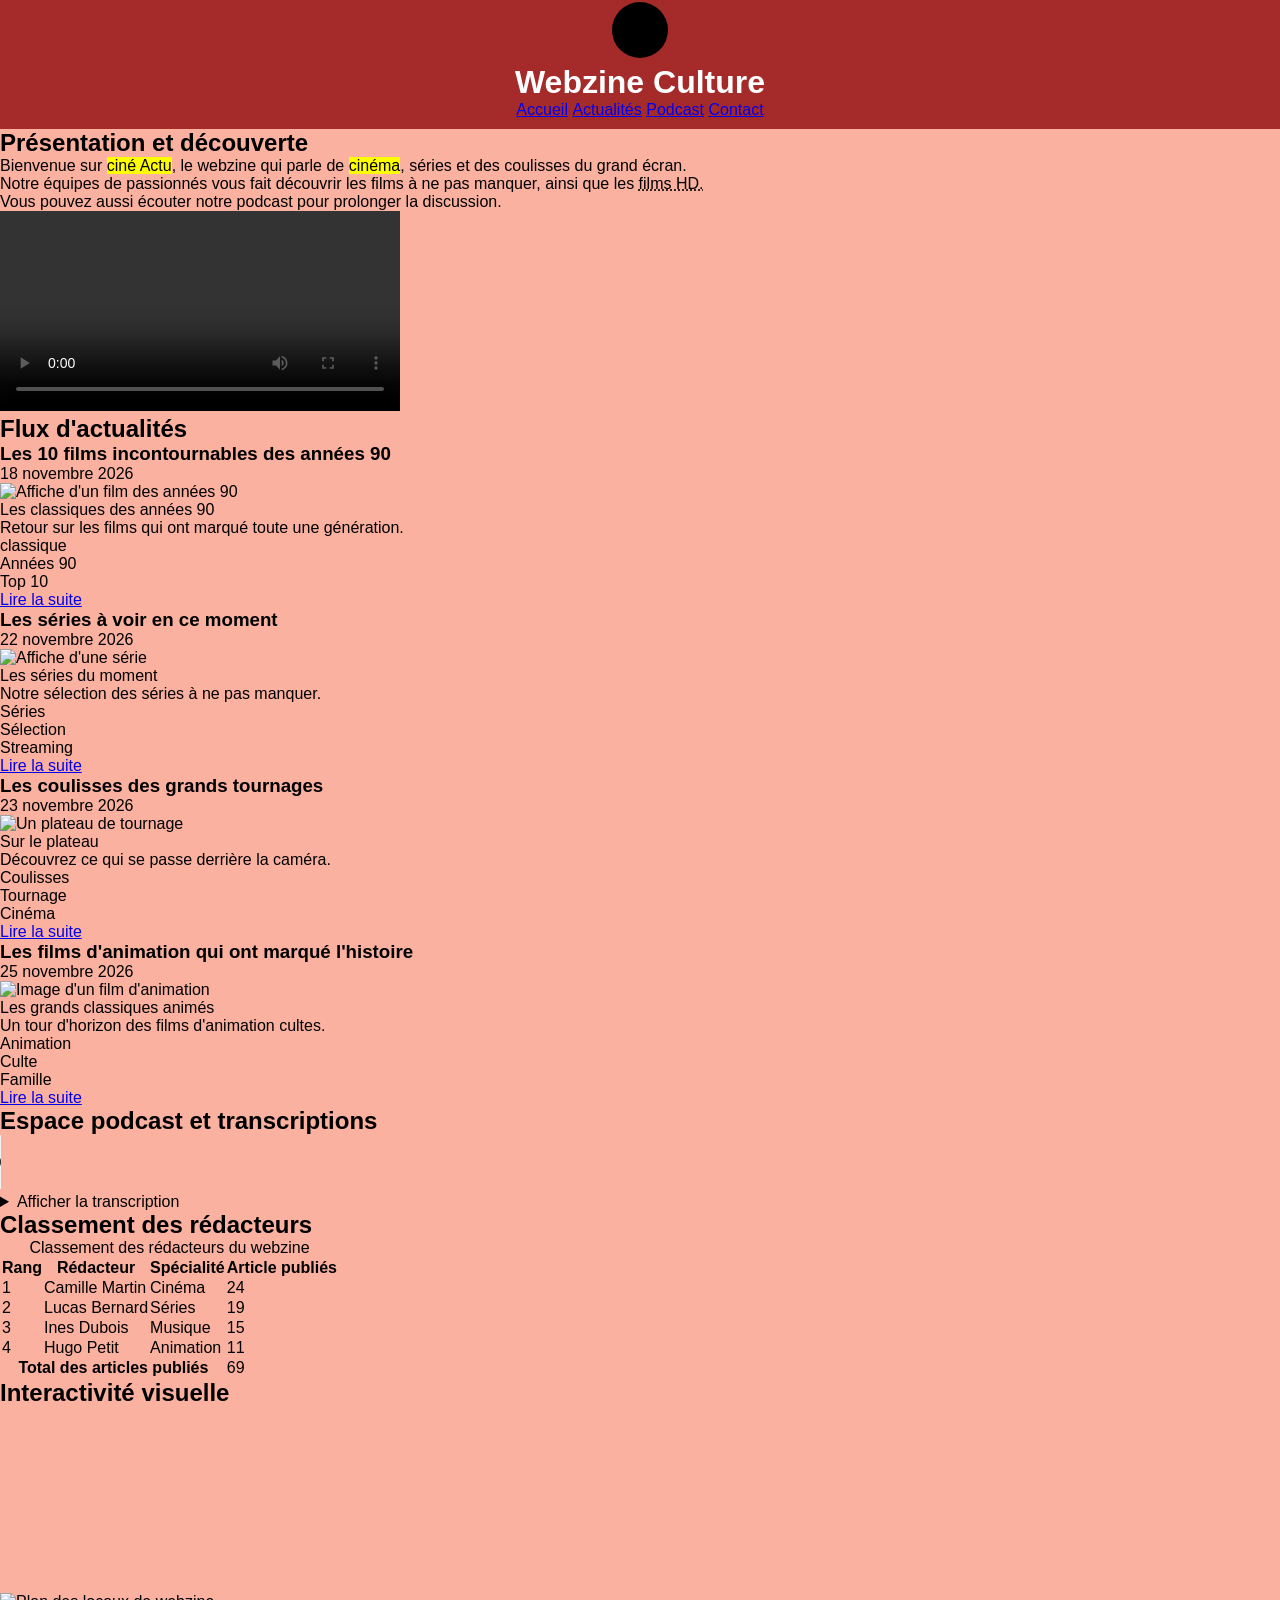
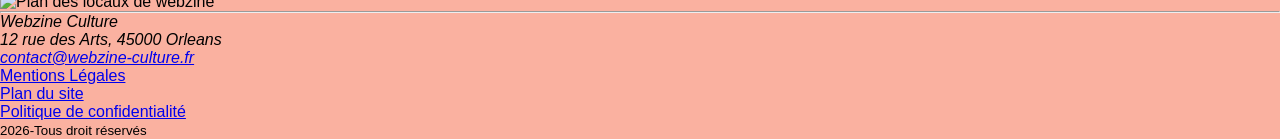
==== index.html @ de9f222b "Ajout des sections et style de base" ====
<!DOCTYPE html>
<html lang="fr">

<head>
    <meta charset="UTF-8">
    <meta name="description" content="Webzine">
    <title>Webzine</title>
    <link rel="stylesheet" href="style.css">
</head>

<body>
    <header id="main-header">
        <svg class="site-logo" width="60" height="60">
            <circle cx="30" cy="30" r="28"></circle>
            <rect x="18" y="18" width="24" height="24"></rect>
        </svg>
        <h1>Webzine Culture</h1>
        <nav class="navbar">
            <ul class="nav-list">
                <li class="nav-item"><a href="#hero-section">Accueil</a></li>
                <li class="nav-item"><a href="#latest-posts">Actualités</a></li>
                <li class="nav-item"><a href="#media-center">Podcast</a></li>
                <li class="nav-item"><a href="#main-footer">Contact</a></li>
            </ul>
        </nav>
    </header>
    <main id="main-content">
        <section id="hero-section">
            <h2>Présentation et découverte</h2>
            <p>Bienvenue sur <mark>ciné Actu</mark>, le webzine qui parle de <mark>cinéma</mark>, séries et des
                coulisses du grand écran.</p>
            <p>Notre équipes de passionnés vous fait découvrir les films à ne pas manquer, ainsi que les <abbr
                    title="Films en Haute Définition">films HD.</abbr><br> Vous pouvez aussi écouter notre podcast pour
                prolonger la discussion.</p>
                <video class="promo-video" controls width="400">
                    <source src="video.mp4" type="video/mp4">
                    <track src="soustitres.vtt" kind="subtitles" srclang="fr" label="français"></track>
                </video>
        </section>
        <section id="latest-posts">
            <h2>Flux d'actualités</h2>
            <article class="post-card">
                <header>
                    <h3>Les 10 films incontournables des années 90</h3>
                    <time class="post-date" datetime="2026-11-18">18 novembre 2026</time>
                </header>
                <figure class="post-thumbnail">
                    <img src="image1.jpg" alt="Affiche d'un film des années 90" width="300" height="200">
                    <figcaption>Les classiques des années 90</figcaption>
                    </figure>
                <p>Retour sur les films qui ont marqué toute une génération.</p>
                <footer>
                    <ul>
                        <li>classique</li>
                        <li>Années 90</li>
                        <li>Top 10</li>
                    </ul>
                    <a href="#">Lire la suite</a>
                </footer>
            </article>
        <article class="post-card">
            <header>
                <h3>Les séries à voir en ce moment</h3>
                <time class="post-date" datetime="2026-11-22">22 novembre 2026</time>
            </header>
            <figure class="post-thumbnail">
                <img src="image2.jpg" alt="Affiche d'une série" width="300" height="200">
                <figcaption>Les séries du moment</figcaption>
            </figure>
            <p>Notre sélection des séries à ne pas manquer.</p>
                 <footer>
                       <ul>
                             <li>Séries</li>
                             <li>Sélection</li>
                             <li>Streaming</li>
                        </ul>
                       <a href="#">Lire la suite</a>
                </footer>
        </article>
        <article class="post-card">
            <header>
                <h3>Les coulisses des grands tournages</h3>
                    <time class="post-date" datetime="2026-11-23">23 novembre 2026</time>
            </header>
            <figure class="post-thumbnail">
                <img src="image3.jpg" alt="Un plateau de tournage" width="300" height="200">
                <figcaption>Sur le plateau</figcaption>
            </figure>
            <p>Découvrez ce qui se passe derrière la caméra.</p>
                 <footer>
                       <ul>
                             <li>Coulisses</li>
                             <li>Tournage</li>
                             <li>Cinéma</li>
                           </ul>
                       <a href="#">Lire la suite</a>
                     </footer>
        </article>
        <article class="post-card">
            <header>
                <h3>Les films d'animation qui ont marqué l'histoire</h3>
                    <time class="post-date" datetime="2026-11-25">25 novembre 2026</time>
            </header>
            <figure class="post-thubnail">
                <img src="image4.jpg" alt="Image d'un film d'animation" width="300" height="200">
                <figcaption>Les grands classiques animés</figcaption>
            </figure>
            <p>Un tour d'horizon des films d'animation cultes.</p>
                <footer>
                       <ul>
                             <li>Animation</li>
                             <li>Culte</li>
                             <li>Famille</li>
                           </ul>
                       <a href="#">Lire la suite</a>
                </footer>
        </article>
        </section>
        <section id="media-center">
            <h2>Espace podcast et transcriptions</h2>
            <audio class="podcast-player" controls>
                <source src="podcast.mp3" type="audio/mpeg">
                Votre navigateur ne supporte pas la lecture audio.
            </audio>
            <details>
                <summary>Afficher la transcription</summary>
                <dl class="transcript-box">
                    <dt>Camille</dt>
                    <dd>Bienveunue dans notre podcast Culture ! Aujourd'hui on parle des films des années 90</dd>
                    <dt>Lucas</dt>
                    <dd>Merci Camille. Pour moi cette décennie a vraiment changé le cinéma</dd>
                    <dt>Ines</dt>
                    <dd>Quel est ton film préféré de cette période ?</dd>
                    <dt>Hugo</dt>
                    <dd>Sans hésiter un grand classique, que je pourrais revoir dix fois</dd>
                </dl>
            </details>
        </section>
        <section id="authors-ranking">
            <h2>Classement des rédacteurs</h2>
            <table class="data-table">
                <caption>Classement des rédacteurs du webzine</caption>
                <thead>
                    <tr>
                        <th scope="col">Rang</th>
                        <th scope="col">Rédacteur</th>
                        <th scope="col">Spécialité</th>
                        <th scope="col">Article publiés</th>
                    </tr>
                </thead>
                <tbody>
                    <tr>
                        <td>1</td>
                        <td>Camille Martin</td>
                        <td>Cinéma</td>
                        <td>24</td>
                    </tr>
                    <tr>
                        <td>2</td>
                        <td>Lucas Bernard</td>
                        <td>Séries</td>
                        <td>19</td>
                    </tr>
                    <tr>
                        <td>3</td>
                        <td>Ines Dubois</td>
                        <td>Musique</td>
                        <td>15</td>
                    </tr>
                    <tr>
                        <td>4</td>
                        <td>Hugo Petit</td>
                        <td>Animation</td>
                        <td>11</td>
                    </tr>
                </tbody>

            <tfoot>
                <tr>
                    <th scope="row" colspan="3">Total des articles publiés</th>
                    <td>69</td>
                </tr>
            </tfoot>
            </table>
        </section>
        <section id="interactive-zone">
            <h2>Interactivité visuelle</h2>
            <img src="plan.jpg" alt="Plan des locaux de webzine " width="400" height="300" usemap="#plan-webzine">
            <map name="plan-webzine">
                <area shape="rect" coords="20,20,180,120" href="#hero-section" alt="Salle de rédaction">
                <area shape="circle" coords="300,150,50" href="#media-center" alt="Studio podcast">
            </map>
            <canvas class="stats-canvas" width="400" height="200"></canvas>  
    </section>
    </main>
    <hr>
    <footer id="main-footer">
        <address class="Contact-info">
            Webzine Culture<br>
            12 rue des Arts, 45000 Orleans<br>
            <a href="mailto:contact@webzine-culture.fr">contact@webzine-culture.fr</a> 
        </address>
        <ul>
            <li><a href="#">Mentions Légales</a></li>
            <li><a href="#">Plan du site</a></li>
            <li><a href="#">Politique de confidentialité</a></li>
        </ul>
        <p><small class="copyright-text">2026-Tous droit réservés</small></p>
    </footer>
</body>
---- style.css ----
*{ 
    margin: 0%;
    padding: 0%
}

* body {  
    /* la couleur de fond principale sera rose */

    background-color: #fab1a0 ; 
    
     /* la police d'écriture sans cerif */ 
    
    font-family: Arial, Helvetica, sans-serif; 
    line-height: normal;

}

.carte h1, .carte h2, .carte h3 {

    color: #ff7675; 
}

*{
    box-sizing: border-box;
    margin: 0;
    padding:0;
}

#main-header {

    background-color: brown;
    color: white;
    padding-bottom: 10px;
    text-align: center;
}

.nav-list {

    list-style: none; 

} 

.nav-item {

    display: inline-block; 
    margin: 0%;

}

.nav-item :hover {

    text-decoration: none;
    color:pink

}
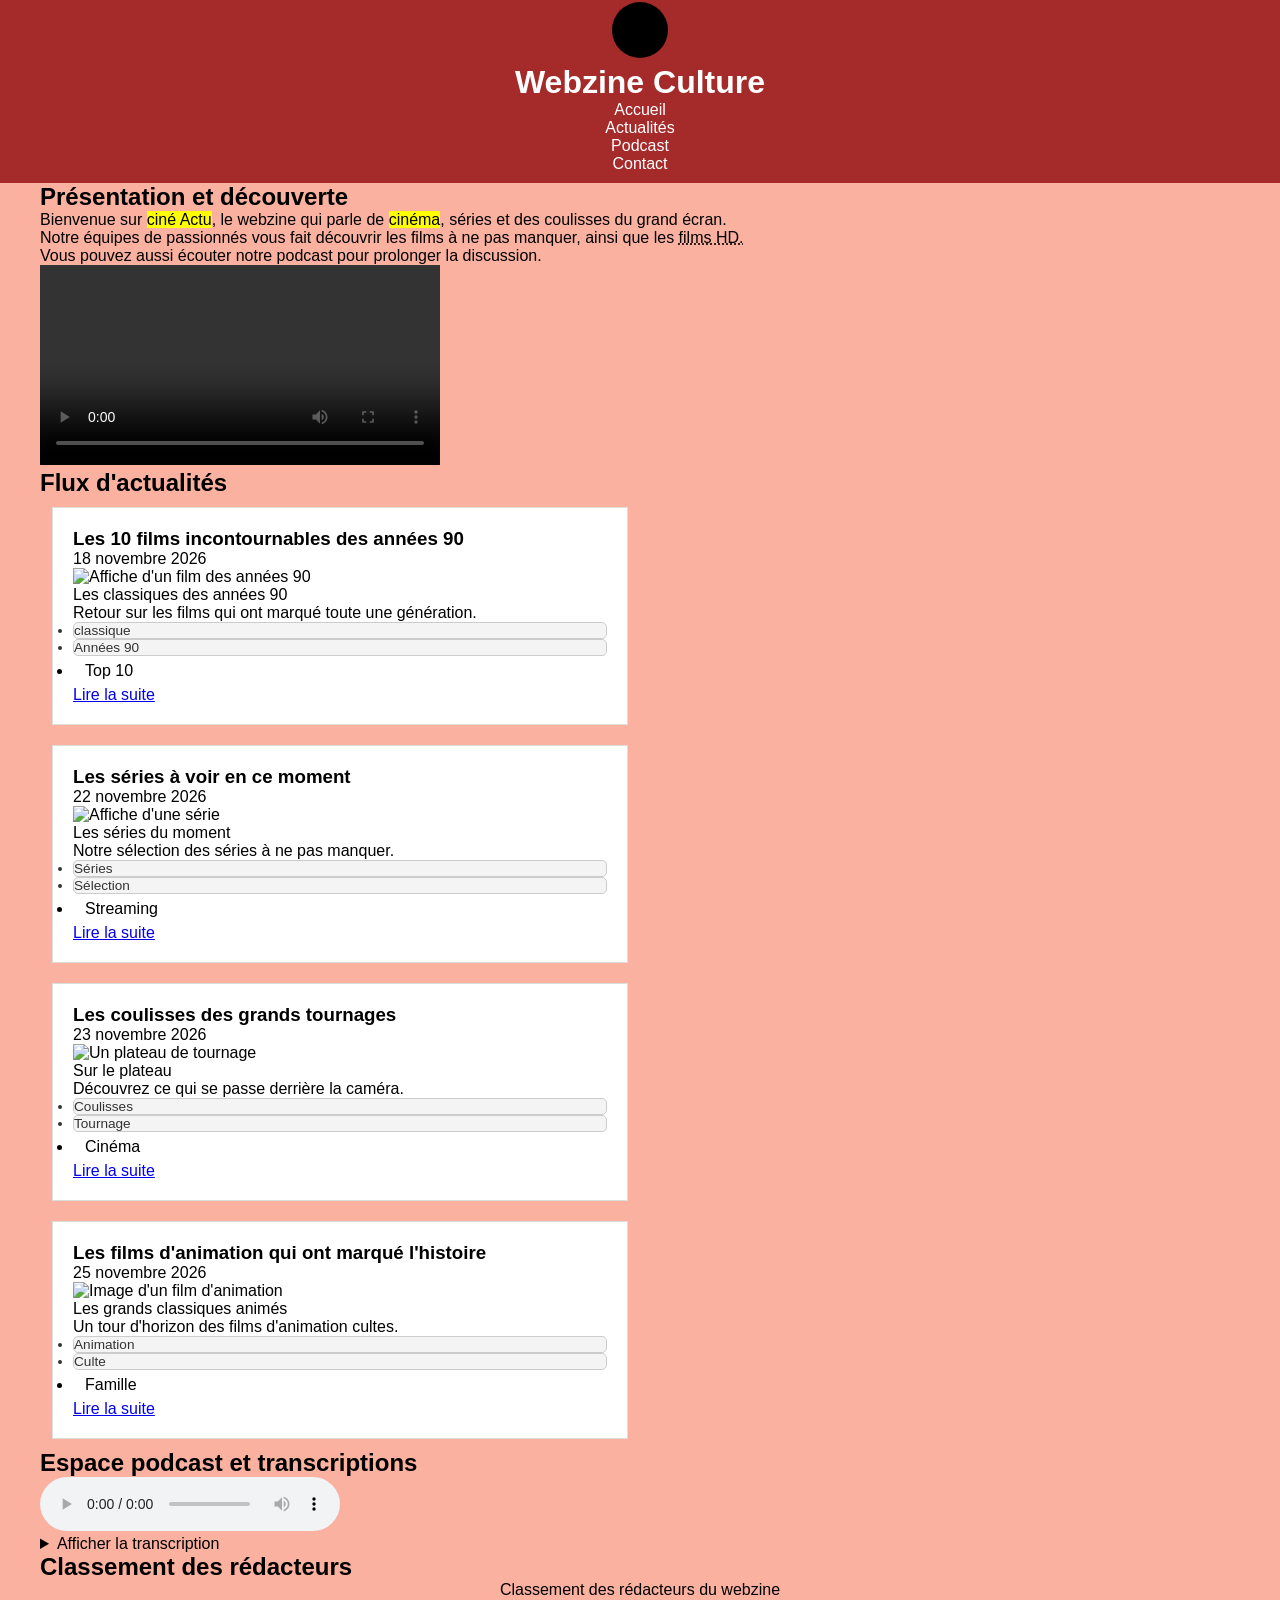
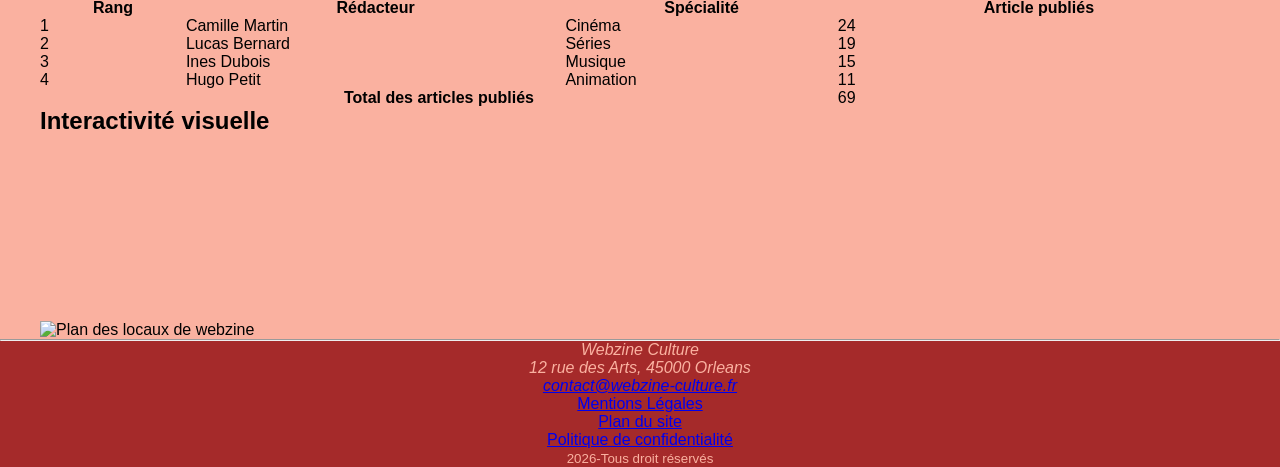
==== commit 768d676c: "Exercices CSS : cartes, tableau et details" ====
--- a/index.html
+++ b/index.html
@@ -3,6 +3,7 @@
 
 <head>
     <meta charset="UTF-8">
+    <meta name="viewport" content="width=device-width, initial-scale1.0">
     <meta name="description" content="Webzine">
     <title>Webzine</title>
     <link rel="stylesheet" href="style.css">
--- a/style.css
+++ b/style.css
@@ -40,20 +40,171 @@
 
 } 
 
-.nav-item {
+.nav-item a {
+    
+    text-decoration: none;
+    color: white; 
+
+}
+
+.nav-item a:hover {
+
+    color:pink;
+
+}
+
+#main-content {
+
+    max-width: 1200px;
+    margin: 0 auto;
+
+
+}
+
+.post-card { 
 
     display: inline-block; 
-    margin: 0%;
-
-}
-
-.nav-item :hover {
-
-    text-decoration: none;
-    color:pink
-
-}
-
-
-
-
+    vertical-align: top;
+    width: 48%;
+    margin: 10px 1%;
+}
+
+.post-card {
+
+    display: inline-block;
+    vertical-align: top;
+    width: 48%;
+    margin: 10px 1%;
+    padding: 20px;
+    background-color: white;
+    border: 1px solid #ddd;
+    border-radius: 0%;
+    box-shadow: #ff7675;
+}
+
+.post-thumbnail img {
+
+    max-width: 100%; height: auto;
+
+ } 
+
+.data-table { 
+    
+    width: 100%;
+    border-collapse: collapse;
+
+}
+
+.data-table th 
+.data-table td {
+
+    padding: 10px 12px;
+    border-bottom: 1px solid #ddd;
+    text-align: left;
+
+
+}
+
+.data-table tr:nth-child(even) {
+
+    background-color: #fab1a0
+}
+
+.transcript-box {
+
+    padding: 10%;
+    border-left: 5px solid #fab1a0; 
+
+}
+
+#main-footer {
+
+    background-color: brown;
+    text-align: center;
+    color: #fab1a0;
+}
+
+.contact-info {
+
+    display:block;
+    padding: 15px;
+    line-height: 1.6;
+
+
+}
+
+.contact-info a {
+
+    display:inline-block;
+    margin-top: 6px;
+}
+
+summary:hover {
+
+    cursor: pointer;
+}
+
+.nav-item a:hover {
+
+    
+    color: black;
+    background-color: aliceblue;
+    padding: 3px 8px;
+    border-radius: 6px;
+
+}
+
+:active { 
+
+    opacity: 0.7;
+}
+
+:focus { 
+
+    outline: 2px solid #2d3436;
+}
+ 
+.post-card footer li:last-child {
+
+      blackground-color: black;
+      padding: 6px 12px;
+      border-radius: 6px;
+}
+
+.post-card footer li:last-child a {
+
+      color: white;
+      text-decoration: none;
+}
+
+.post-card footer li:not(:last-child) {
+
+    border: 1px solid #ccc;
+    background-color: #f4F4F4;
+    font-size: 0.85rem;
+    border-radius: 5px;
+    color: #333;
+} 
+
+.data-table tr:nth-child(even) {
+
+    blackground-color: #f8f9fa;
+
+
+}
+
+.data-table tr:hover:not(:first-child) {
+
+    blackground-color: #ffeaa7;
+}
+
+summary:hover {
+    color: #0056b3;
+    cursor:pointer;
+}
+ details [open] summary {
+
+    font-weight: bold;
+    border-bottom: 2px solid #333;
+ }
+
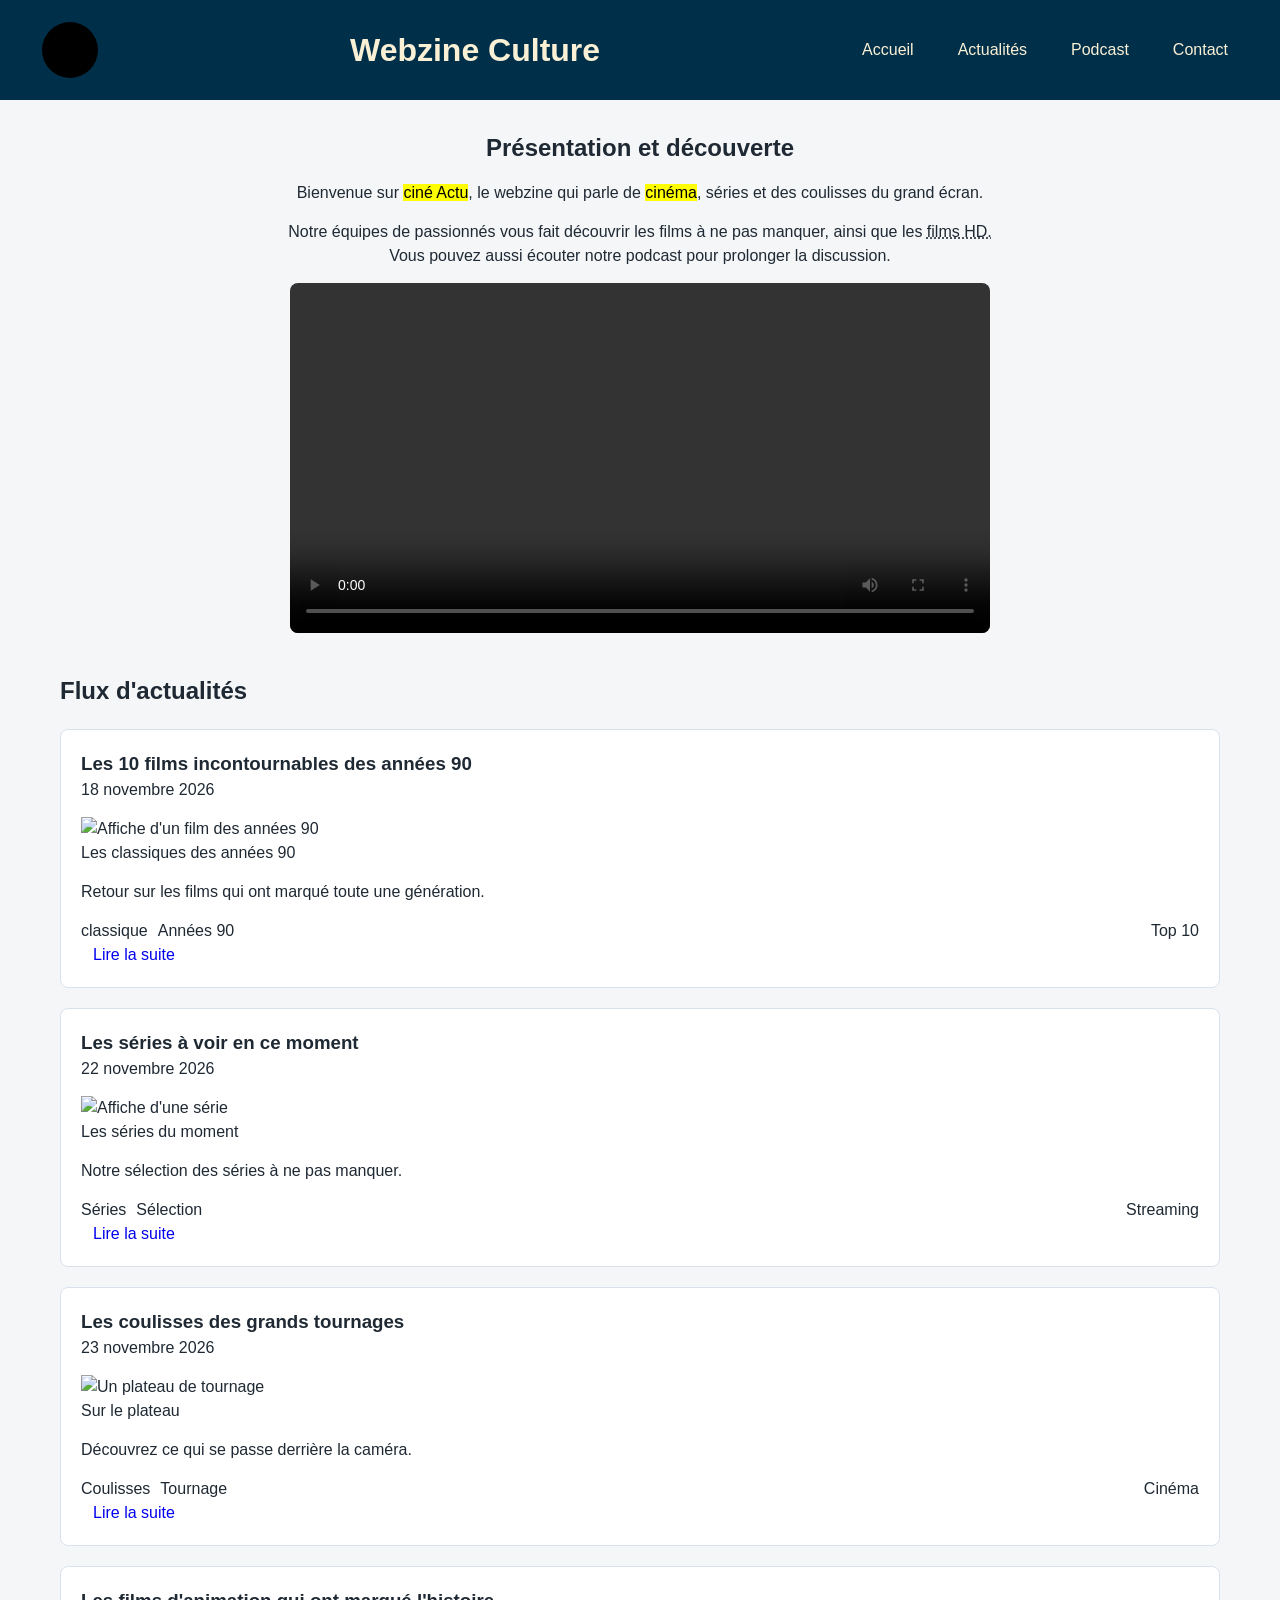
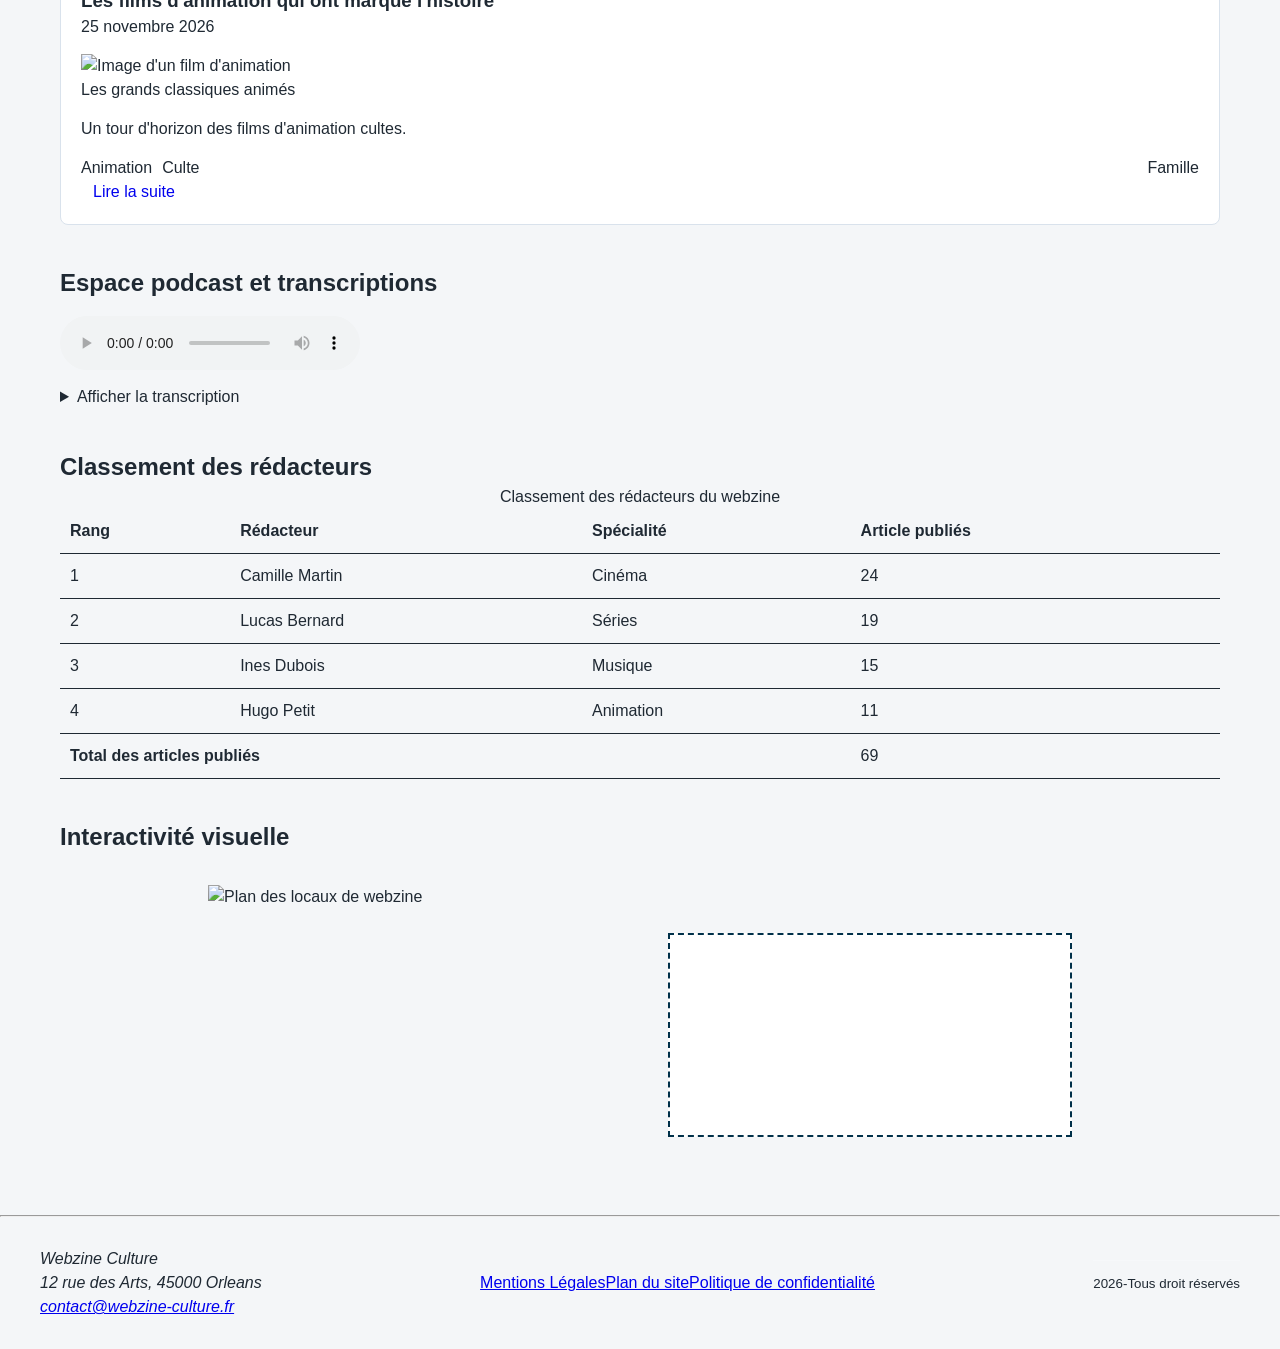
==== commit 8ecda815: "Mise en page Webzine avec Flexbox" ====
--- a/index.html
+++ b/index.html
@@ -6,7 +6,7 @@
     <meta name="viewport" content="width=device-width, initial-scale1.0">
     <meta name="description" content="Webzine">
     <title>Webzine</title>
-    <link rel="stylesheet" href="style.css">
+    <link rel="stylesheet" href="webzine-flex.css">
 </head>
 
 <body>
--- a/webzine-flex.css
+++ b/webzine-flex.css
@@ -0,0 +1,267 @@
+* {
+    box-sizing: border-box;
+    margin: 0;
+    padding: 0%;
+}
+
+body {
+
+    font-family:Arial, sans-serif;
+    line-height: 1.5;
+    background-color: #f4f6f8; 
+    color: #1f2933;
+}
+
+img, video, canvas {
+
+    max_width: 100%;
+    height: auto;
+}
+
+#main-content { 
+    max-width: 1200px;
+    margin: 0 auto;
+    padding: 30px 20px;
+    display: flex;
+    flex-direction: column;
+    gap: 40px;
+}
+
+#main-header {
+
+    background-color: #003049;
+    color: #faf0d5;
+    padding: 20px 40px;
+    display: flex;
+    justify-content:space-between;
+    align-items: center;
+    flex-wrap: wrap;
+    gap: 20px;
+}
+
+.nav-list {
+
+    list-style: none;
+    display: flex;
+    gap: 20px;
+}
+
+.nav-item a {
+
+    text-decoration: none;
+    color: inherit;
+    padding: 8px 12px;
+}
+
+.nav-item a :hover {
+
+    color: orange;
+}
+
+#hero-section {
+
+    display: flex;
+    flex-direction: column;
+    align-items: center;
+    gap: 15px;
+}
+
+#hero-section p {
+
+    max-width: 750px;
+    text-align: center;
+}
+
+.promo-video {
+
+    width: 100%; 
+    max-width: 700px;
+    border-radius: 8px;
+}
+
+#latest-posts {
+
+    display: flex;
+    flex-wrap: wrap;
+    gap: 20px;
+      
+}
+#latest-posts h2 {
+     
+    flex-basis: 100%;
+}
+.post-card {
+     
+    flex: 1 1 45%;
+    background-color: #ffffff;
+    border: 1px solid #d9e2ec;
+    border-radius: 8px;
+    padding: 20px;
+    display: flex;
+    flex-direction: column;
+    gap: 15px;
+
+}
+
+.post-card footer {
+
+    margin-top: auto;
+}
+
+.post-card footer ul {
+
+    list-style: none;
+    display: flex;
+    flex-wrap: wrap;
+    align-items: center;
+    gap: 10px;
+}
+
+.post-card footer li:last-child {
+
+    margin-left: auto;
+}
+
+.post-card footer a {
+
+    padding: 6px 12px;
+    border-radius: 4px;
+    text-decoration: none;
+}
+
+
+#media-center {
+
+    display: flex;
+    flex-direction: column;
+    gap: 15px;
+
+}
+
+#media-center dl {
+
+    display: flex;
+    gap: 20px;
+    padding: 10px 0px; 
+    border-bottom: 1px solid #f4f6f8;
+
+}
+
+#media-center dt {
+
+    flex: 0 0 150px;
+    font-weight: bold;
+}
+
+.transcript-box {
+
+    flex: 1;
+}
+
+.data-table {
+
+    width: 100%;
+    border-collapse: collapse;
+    padding: 10px;
+    text-align: left;
+
+}
+
+.data-table th,
+.data-table td {
+
+    padding: 10px;
+    text-align: left;
+    border-bottom: 1px solid #1f2933;
+}
+
+#interactive-zone {
+
+    display: flex; 
+    flex-wrap: wrap;
+    justify-content: center;
+    align-items: center;
+    gap: 30px;
+
+}
+
+#interactive-zone {
+
+    display: flex;
+    flex-wrap: wrap;
+    justify-content: center;
+    align-items: center;
+    gap: 30px;
+}
+
+#interactive-zone h2 {
+
+    flex-basis: 100%;
+}
+
+.stats-canvas {
+
+    border: 2px dashed #003049;
+    background-color: #ffffff
+}
+
+#main-footer {
+     
+    padding: 30px 40px;
+    display: flex;
+    flex-wrap: wrap;
+    justify-content: space-between; 
+    align-items: center;
+    gap: 20px;
+}
+
+#main-footer ul {
+
+    display: flex;
+    gap: 2Opx;
+    list-style: none;
+    color: inherit;
+}
+
+.copyright-text {
+
+    flex-basis: 100%;
+    text-align: center;
+    padding-top: 15px;
+    border-top: 1px solid rgba(255,255,255, 0.2);
+}
+
+@media screen and (max-width: 768px) { 
+
+#main-header {
+
+    flex-direction: column;
+    text-align: center;
+}  
+
+.nav-list {
+
+    flex-direction: column;
+    align-items: center;
+}
+
+}
+
+.post-card {
+
+    flex-basis: 100%;
+
+}
+
+#media-center dl {
+
+    flex-direction: column;
+    gap: 5px;
+} 
+
+#media-center dt {
+
+    flex-basis: auto;
+}
+
+
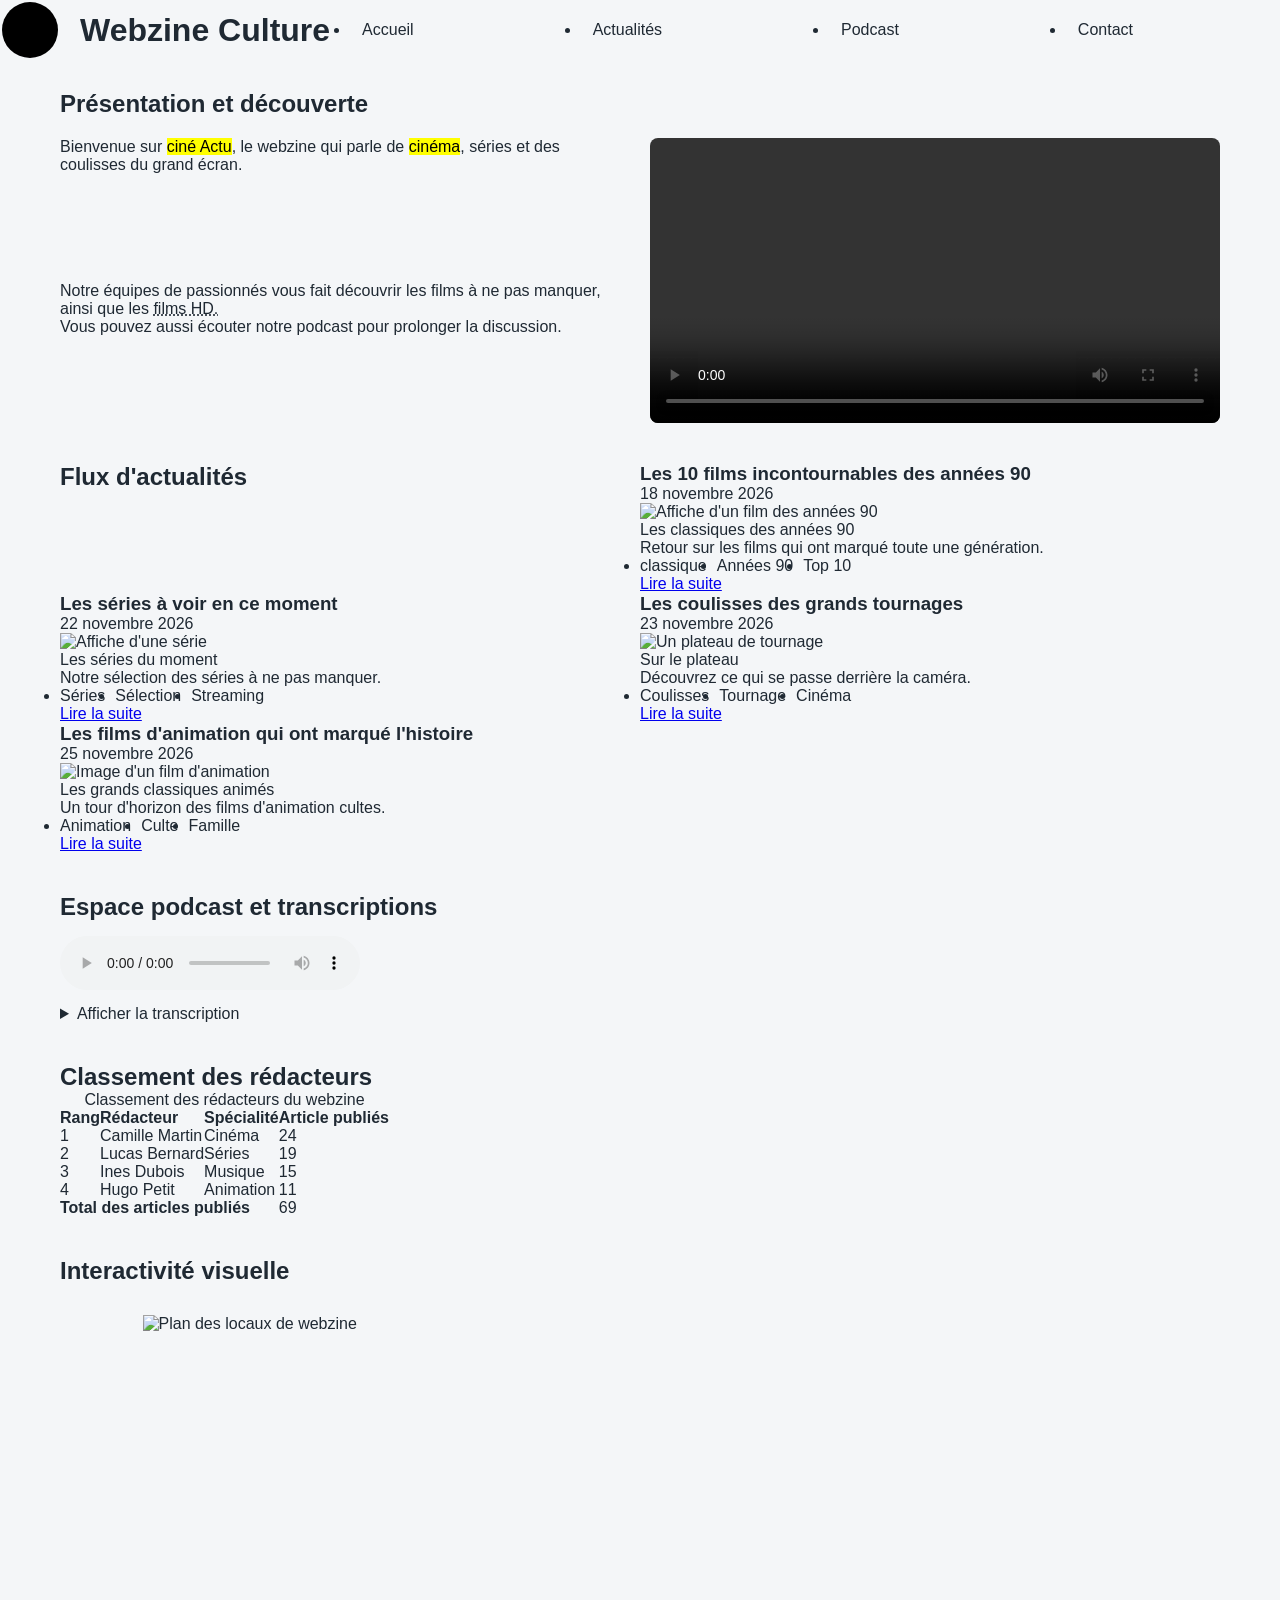
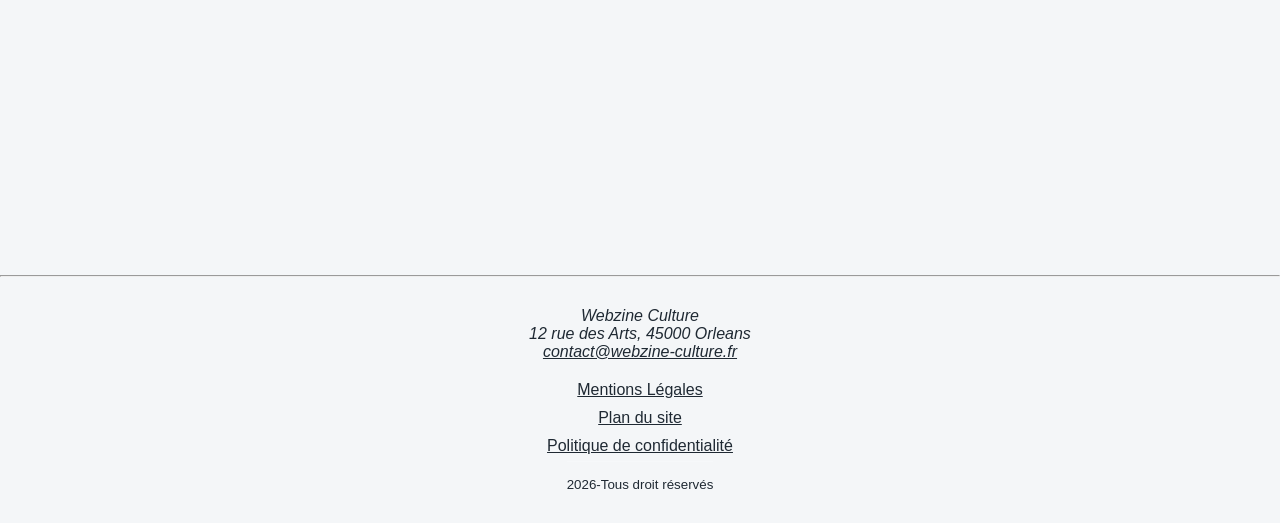
==== commit c30d479c: "Mise en page Webzine sur Css avec Grid" ====
--- a/index.html
+++ b/index.html
@@ -6,7 +6,7 @@
     <meta name="viewport" content="width=device-width, initial-scale1.0">
     <meta name="description" content="Webzine">
     <title>Webzine</title>
-    <link rel="stylesheet" href="webzine-flex.css">
+    <link rel="stylesheet" href="webzine-grid.css">
 </head>
 
 <body>
--- a/webzine-grid.css
+++ b/webzine-grid.css
@@ -0,0 +1,281 @@
+* {
+    box-sizing: border-box;
+    margin: 0;
+    padding: 0;
+}
+
+img,video,canvas {
+
+    max-width: 100%;
+    height: auto;
+}
+
+body { 
+    font-family: Arial, sans-serif;
+    line-height: 1,5;
+    background-color: #f4f6f8;
+    color: #1f2933;
+    min-height: 100vh;
+    display: grid;
+    grid-template-rows: auto 1fr auto;
+ }
+
+ #main-content {
+
+    max-width: 1200px;
+    width: 100%;
+    margin: 0 auto;
+    padding: 30px 20px;
+    display: grid;
+    gap: 40px;
+ }
+ 
+ #main-header {
+
+    display: grid;
+    grid-template-columns: auto auto 1fr;
+    align-items: center;
+    gap: 20px;
+ }
+
+ .nav-bar {
+
+    justify-self: end;
+ }
+
+ .nav-list {
+
+    display: grid;
+    grid-auto-flow: column;
+    gap: 20px;
+ }
+
+ .nav-item a {
+
+    text-decoration: none;
+    color: inherit;
+    padding: 8px 12px;
+ }
+
+ .nav-item a :hover {
+
+    color:#f4f6f8;
+ }
+
+ #hero-section {
+
+    display: grid;
+    grid-template-columns: 1fr 1fr;
+    gap: 20px;
+    align-items: start;
+ }
+
+ #hero-section h2 {
+
+    grid-column: 1/ -1;
+ }
+
+ .promo-video {
+
+    grid-column: 2;
+    grid-row:  2/4;
+    align-self: center;
+    width: 100%;
+    border-radius: 8px;
+ }
+
+ #latest-posts {
+
+    display: grid;
+    grid-template-columns: repeat(2, 1fr);
+    gap: 20;
+ }
+
+ .latest-posts h2 {
+
+    grid-column: 1/-1 ;
+
+ }
+
+ .post_card {
+
+    display: grid;
+    grid-template-rows: auto auto 1fr auto;
+    gap: 15px;
+ }
+
+ .post-card footer ul {
+        
+      display: grid;
+      grid-template-columns: repeat(3, auto) 1fr;
+      align-items: center;
+      gap: 10px;
+
+ }
+
+ .post-card footer li:last-child {
+
+    justify-self: end;
+ }
+
+ #media-center {
+
+    display: grid;
+    gap: 15px;
+ }
+
+ #media-center dl {
+
+    display: grid;
+    grid-template-columns: 180px 1fr;
+    gap: 20px;
+    padding: 10px 0;
+    border-bottom: 1px solid #d9e2ec;
+ }
+
+ #media-center dt {
+
+     font-weight: bold;
+ }
+
+
+ .data-table {
+
+    max-width: 100%;
+    border-collapse: collapse;
+    padding: 10px;
+    text-align: left;
+
+ }
+
+ .data-table th
+ .data-table td {
+
+    padding: 10px;
+    text-align: left;
+ }
+
+ #interactive-zone {
+
+    display: grid;
+    grid-template-columns: repeat(2, 1fr);
+    gap: 30px;
+    place-items: center;
+ } 
+
+ #interactive-zone h2 {
+
+     grid-column: 1/ -1;
+     justify-self: start;
+
+ }
+
+ #main-footer {
+
+    padding: 30px 40px; 
+    display: grid;
+    grid-template-columns: 1fr 1fr;
+    grid-template-areas:
+         "contact liens"
+         "copyright copyright";
+         gap: 20px;
+         align-items: center;
+ }
+
+.contact-info {
+
+    grid-area: contact;
+}
+
+#main-footer ul {
+
+    grid-area: liens; 
+    list-style: none;
+    display: grid;
+    grid-auto-flow: column;
+    gap: 20px;
+    justify-self: end;
+    
+}
+
+#main-footer a {
+
+    color: inherit;
+} 
+
+.copyright-text {
+
+    grid-area: copyright;
+    text-align:center; 
+    padding-top: 15px;
+    border-top: 1px solid rgba(255, 255, 255, 0.2) ;
+}
+
+@media screen and (max-width: 768px) {
+
+#main-header {
+
+    grid-template-columns: 1 fr;
+    justify-items: center; 
+    text-align: center;
+}
+.navibar {
+
+    justify-self: center;
+
+.nav-list {
+
+    grid-auto-flow: row;
+    justify-items: center;
+
+}
+
+#hero-section {
+
+    grid-template-columns: 1fr;
+
+}
+
+.promo-video {
+
+    grid-column: auto;
+    grid-row: auto;
+}
+
+.latest-posts {
+
+    grid-template-columns: 1fr;
+}
+
+#media-center dl {
+
+    grid-template-columns: 1 fr;
+}
+
+#interactive-zone {
+
+    grid-template-columns: 1fr;
+}
+
+}
+}
+
+
+#main-footer {
+
+    grid-template-columns: 1fr;
+    grid-template-areas: 
+         "contact" 
+          "liens"
+        "copyright";
+    justify-items: center;
+    text-align: center;
+}
+
+#main-footer ul {
+
+    justify-self: center;
+    grid-auto-flow: row;
+    gap: 10px;
+    
+}
